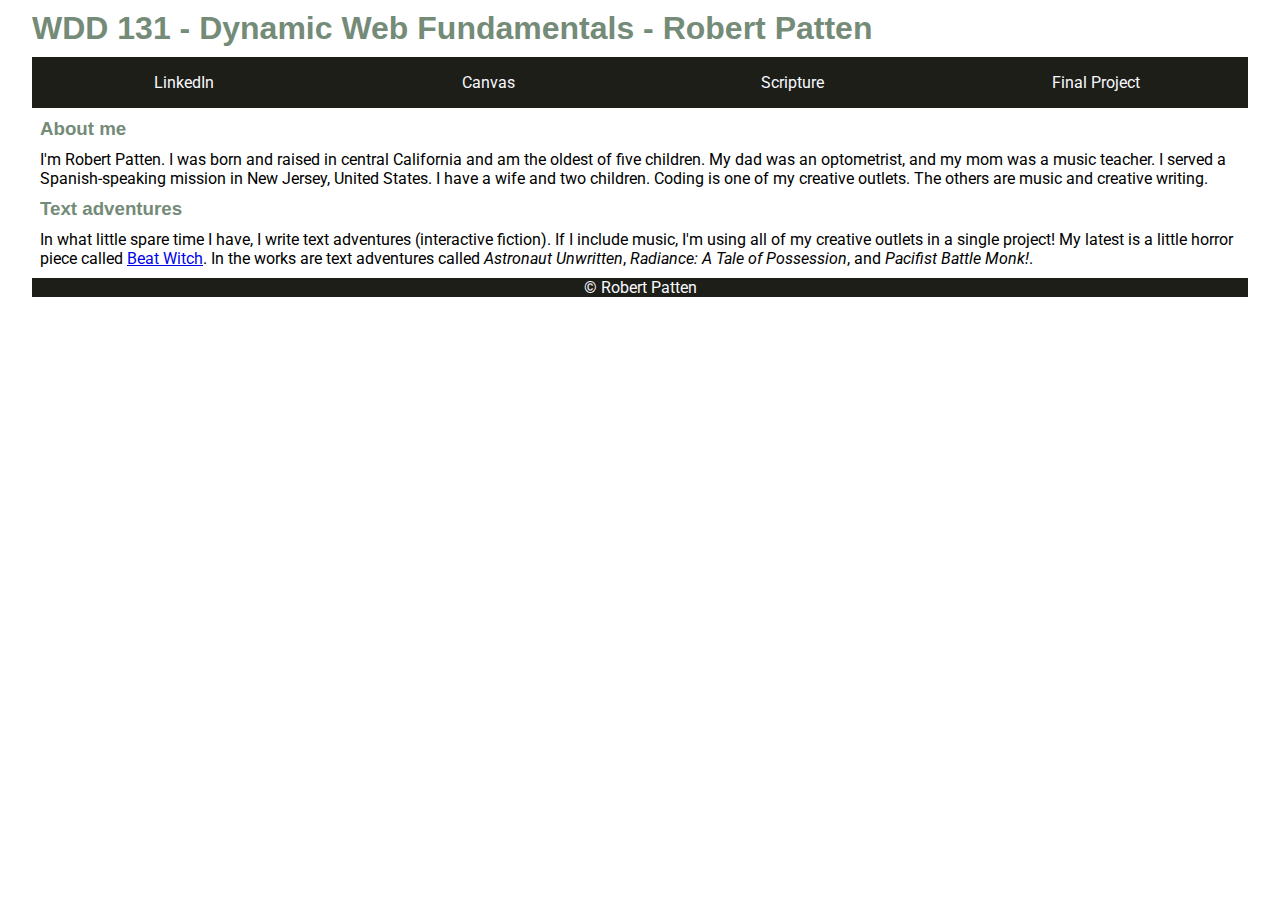
==== index.html @ 2c45228c "first commit" ====
<!DOCTYPE html>
<html lang="en">
<head>
	<meta charset="UTF-8">
	<meta name="viewport" content="width=device-width, initial-scale=1.0">
	<meta name="author" content="Robert Patten">
	<meta
  name="description"
  content="This page is about me, Robert Patten.">
	<title>WDD 131 - Dynamic Web Fundamentals - Robert Patten</title>

	<link rel="stylesheet" href="styles/base.css">

	<link rel="preconnect" href="https://fonts.googleapis.com">
	<link rel="preconnect" href="https://fonts.gstatic.com" crossorigin>
	<link href="https://fonts.googleapis.com/css2?family=Chivo+Mono:ital,wght@0,100..900;1,100..900&family=Roboto:ital,wght@0,100;0,300;0,400;0,500;0,700;0,900;1,100;1,300;1,400;1,500;1,700;1,900&display=swap" rel="stylesheet">
	
</head>
<body>
	<header>
		<h1>WDD 131 - Dynamic Web Fundamentals - Robert Patten</h1>
		<nav>
			<ul>
			<li><a href="https://www.linkedin.com/in/pattenrobert/" target="_blank">LinkedIn</a></li>
			<li><a href="https://byupw.instructure.com/" target="_blank">Canvas</a></li>
			<li><a href="https://www.churchofjesuschrist.org/study/scriptures/bofm/1-ne/15?lang=eng&id=p11#p11" target="_blank">Scripture</a></li>
			<li><a href="#">Final Project</a></li>
			</ul>
		</nav>
	</header>

	<main>
		<section class="card">
			<h3>About me</h3>
			<p>I'm Robert Patten. I was born and raised in central California and am the oldest of five children. My dad was an optometrist, and my mom was a music teacher. I served a Spanish-speaking mission in New Jersey, United States. I have a wife and two children. Coding is one of my creative outlets. The others are music and creative writing.</p>
		</section>
		<section class="card">
			<h3>Text adventures</h3>
			<p>In what little spare time I have, I write text adventures (interactive fiction). If I include music, I'm using all of my creative outlets in a single project! My latest is a little horror piece called <a href="https://html-classic.itch.zone/html/9158828/Release/play.html" target="_blank">Beat Witch</a>. In the works are text adventures called <em>Astronaut Unwritten</em>, <em>Radiance: A Tale of Possession</em>, and <em>Pacifist Battle Monk!</em>.</p>
		</section>
	</main>
	
	<footer>
		<p>&copy; <span id="currentyear"></span> Robert Patten</p>
		<p id="lastModified"></p> 
	</footer>
	
</body>
</html>
---- styles/base.css ----
* {
	margin: 0;
	padding: 0;
	box-sizing: border-box;
}

body {
	font-family: Roboto, Arial, serif;
	margin: 0 2em;
}

h1, h2, h3, h4, h5, h6 {
	font-family: Oswald, Arial, serif;
	margin: 10px 0;
	color: #748B78;
}


nav, footer {
	background: #1D1E18;
}

nav ul {
	list-style-type: none;
}

nav a {
	display: block;
	color: #F8F8FF;
	text-align: center;
	padding: 1rem;
	text-decoration: none;
}

nav a:hover {
	font-weight: bold;
}

p {
	margin: 10px 0;
}

footer {
	color: #F8F8FF;
	text-align: center;
}

main {
	max-width: 1200px;
	margin: 0 auto;
}

@media (min-width: 640px) {
	nav ul {
		display: flex;
	}

	nav ul li {
		flex: 1 1 100%;
	}
}
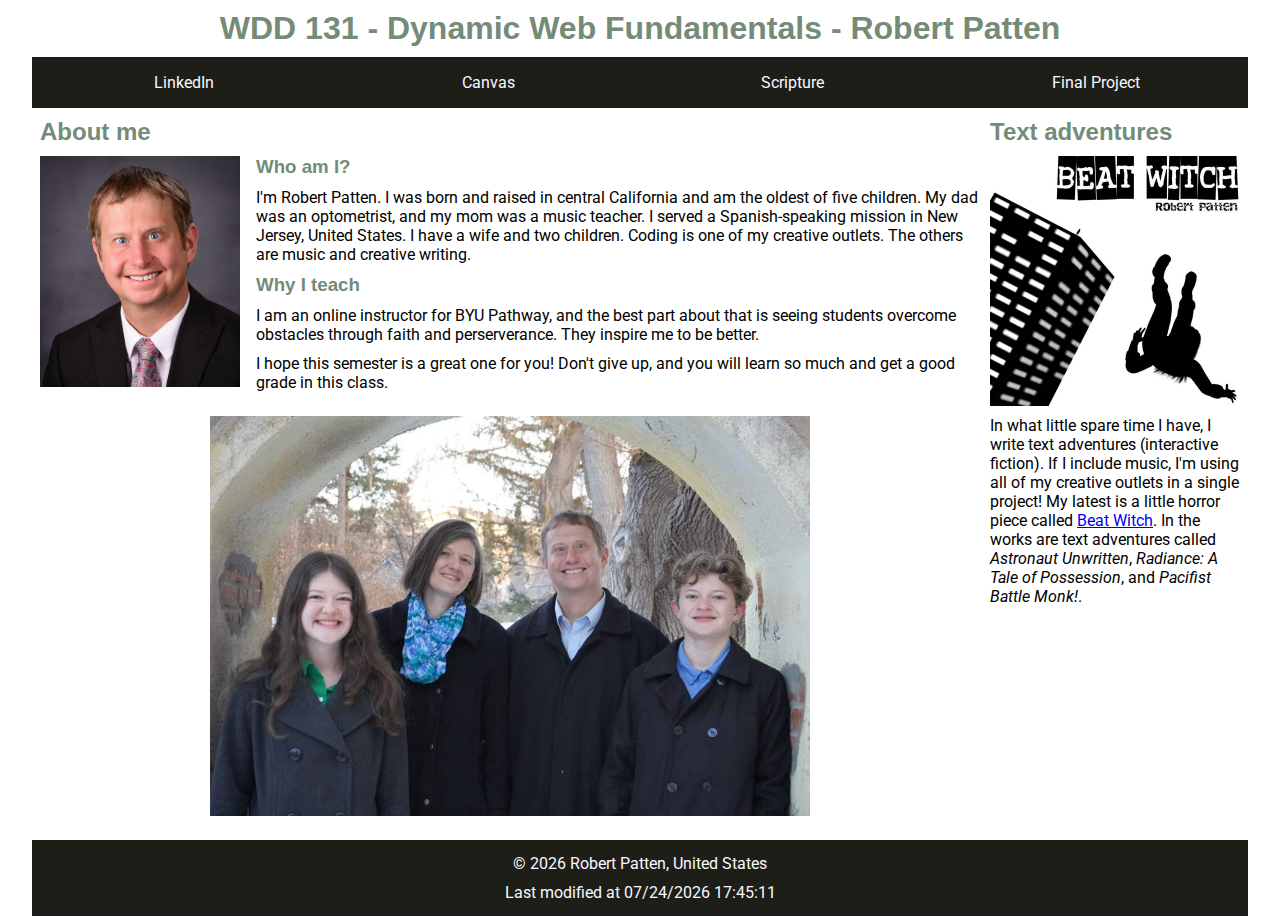
==== commit c144da58: "Add CSS and JavaScript to home page" ====
--- a/index.html
+++ b/index.html
@@ -10,11 +10,11 @@
 	<title>WDD 131 - Dynamic Web Fundamentals - Robert Patten</title>
 
 	<link rel="stylesheet" href="styles/base.css">
-
 	<link rel="preconnect" href="https://fonts.googleapis.com">
 	<link rel="preconnect" href="https://fonts.gstatic.com" crossorigin>
 	<link href="https://fonts.googleapis.com/css2?family=Chivo+Mono:ital,wght@0,100..900;1,100..900&family=Roboto:ital,wght@0,100;0,300;0,400;0,500;0,700;0,900;1,100;1,300;1,400;1,500;1,700;1,900&display=swap" rel="stylesheet">
 	
+	<script src="scripts/getdates.js" defer></script>
 </head>
 <body>
 	<header>
@@ -31,17 +31,25 @@
 
 	<main>
 		<section class="card">
-			<h3>About me</h3>
+			<h2>About me</h2>
+			<img src="images/2024-profile-cropped.jpg" alt="profile pic" id="profile-pic">
+			<h3>Who am I?</h3>
 			<p>I'm Robert Patten. I was born and raised in central California and am the oldest of five children. My dad was an optometrist, and my mom was a music teacher. I served a Spanish-speaking mission in New Jersey, United States. I have a wife and two children. Coding is one of my creative outlets. The others are music and creative writing.</p>
+			<h3>Why I teach</h3>
+			<p>I am an online instructor for BYU Pathway, and the best part about that is seeing students overcome obstacles through faith and perserverance. They inspire me to be better.</p> 
+			<p>I hope this semester is a great one for you! Don't give up, and you will learn so much and get a good grade in this class.</p>
+			<img src="images/family.jpg" alt="my family" id="family">
+
 		</section>
 		<section class="card">
-			<h3>Text adventures</h3>
+			<h2>Text adventures</h2>
+			<img src="images/beat-witch-cover.jpg" alt="beat witch cover" id="beat-witch-cover">
 			<p>In what little spare time I have, I write text adventures (interactive fiction). If I include music, I'm using all of my creative outlets in a single project! My latest is a little horror piece called <a href="https://html-classic.itch.zone/html/9158828/Release/play.html" target="_blank">Beat Witch</a>. In the works are text adventures called <em>Astronaut Unwritten</em>, <em>Radiance: A Tale of Possession</em>, and <em>Pacifist Battle Monk!</em>.</p>
 		</section>
 	</main>
 	
 	<footer>
-		<p>&copy; <span id="currentyear"></span> Robert Patten</p>
+		<p>&copy; <span id="currentyear"></span> Robert Patten, United States</p>
 		<p id="lastModified"></p> 
 	</footer>
 	
--- a/styles/base.css
+++ b/styles/base.css
@@ -15,6 +15,9 @@
 	color: #748B78;
 }
 
+h1 {
+	text-align: center;
+}
 
 nav, footer {
 	background: #1D1E18;
@@ -43,11 +46,23 @@
 footer {
 	color: #F8F8FF;
 	text-align: center;
+	padding: .25em;
 }
 
 main {
 	max-width: 1200px;
 	margin: 0 auto;
+}
+
+#family {
+	max-width: 600px;
+	margin: 1.5em auto;
+	display: block;
+}
+
+#profile-pic {
+	text-align: center;
+	margin-bottom: 1.5em;
 }
 
 @media (min-width: 640px) {
@@ -58,4 +73,23 @@
 	nav ul li {
 		flex: 1 1 100%;
 	}
+
+	
+	main {
+		display: grid;
+		grid-template-columns: 3fr .5fr;
+		column-gap: 10px;
+	}
+
+	#profile-pic {
+		float: left;
+		margin: 0 1em 0 0;
+		max-width: 200px;
+	}
+
+	#beat-witch-cover {
+		display: block;
+		text-align: center;
+		max-width: 250px;
+	}
 }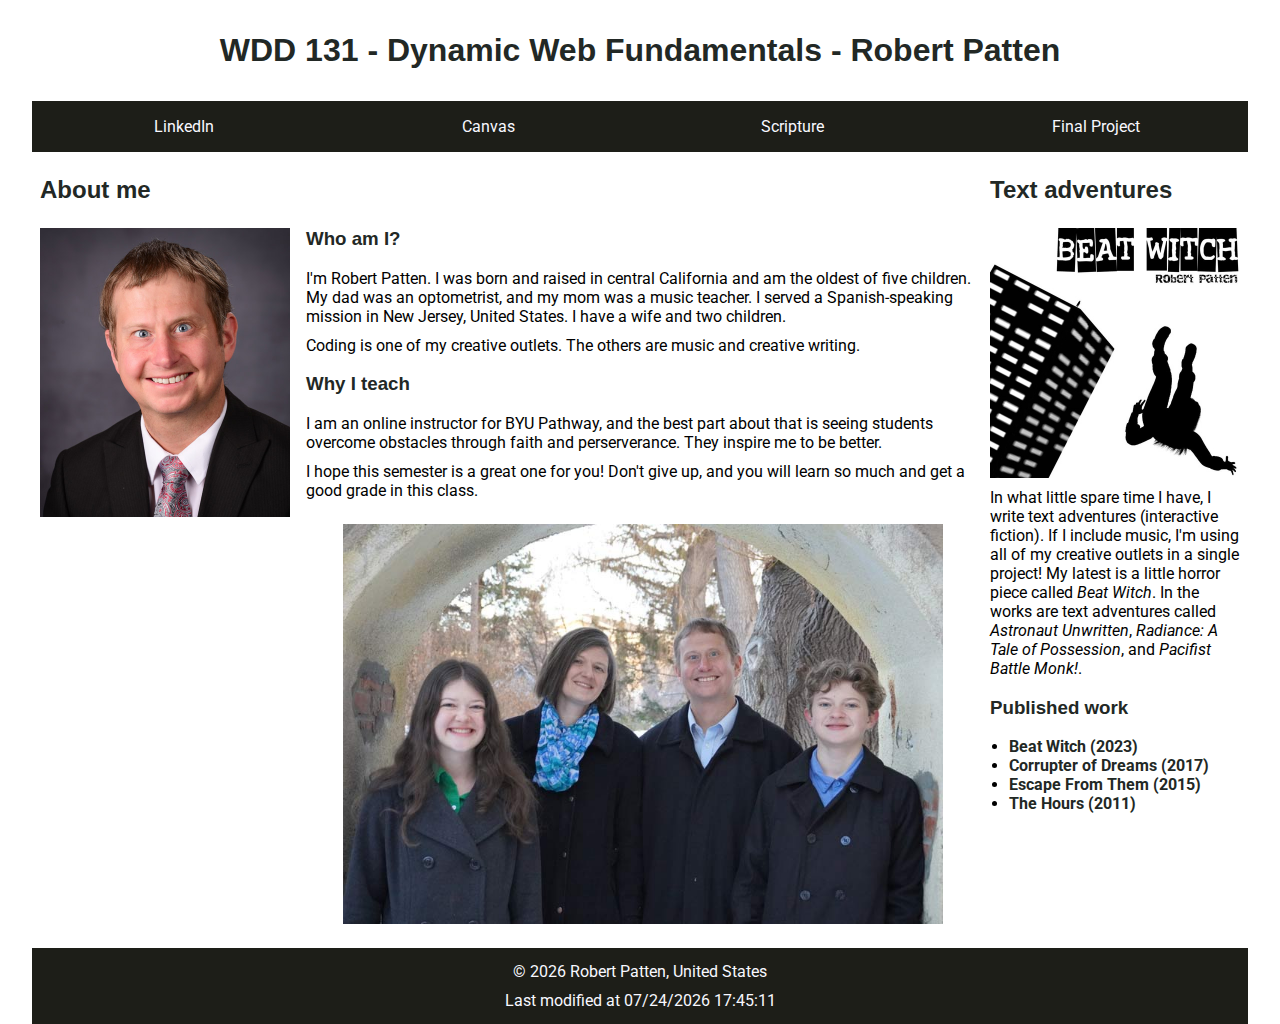
==== commit 3a2a6a9a: "Minor changes to styling, better contrast." ====
--- a/index.html
+++ b/index.html
@@ -6,7 +6,7 @@
 	<meta name="author" content="Robert Patten">
 	<meta
   name="description"
-  content="This page is about me, Robert Patten.">
+  content="This page is about me, Robert Patten">
 	<title>WDD 131 - Dynamic Web Fundamentals - Robert Patten</title>
 
 	<link rel="stylesheet" href="styles/base.css">
@@ -34,7 +34,8 @@
 			<h2>About me</h2>
 			<img src="images/2024-profile-cropped.jpg" alt="profile pic" id="profile-pic">
 			<h3>Who am I?</h3>
-			<p>I'm Robert Patten. I was born and raised in central California and am the oldest of five children. My dad was an optometrist, and my mom was a music teacher. I served a Spanish-speaking mission in New Jersey, United States. I have a wife and two children. Coding is one of my creative outlets. The others are music and creative writing.</p>
+			<p>I'm Robert Patten. I was born and raised in central California and am the oldest of five children. My dad was an optometrist, and my mom was a music teacher. I served a Spanish-speaking mission in New Jersey, United States. I have a wife and two children.</p>
+			<p>Coding is one of my creative outlets. The others are music and creative writing.</p>
 			<h3>Why I teach</h3>
 			<p>I am an online instructor for BYU Pathway, and the best part about that is seeing students overcome obstacles through faith and perserverance. They inspire me to be better.</p> 
 			<p>I hope this semester is a great one for you! Don't give up, and you will learn so much and get a good grade in this class.</p>
@@ -44,7 +45,15 @@
 		<section class="card">
 			<h2>Text adventures</h2>
 			<img src="images/beat-witch-cover.jpg" alt="beat witch cover" id="beat-witch-cover">
-			<p>In what little spare time I have, I write text adventures (interactive fiction). If I include music, I'm using all of my creative outlets in a single project! My latest is a little horror piece called <a href="https://html-classic.itch.zone/html/9158828/Release/play.html" target="_blank">Beat Witch</a>. In the works are text adventures called <em>Astronaut Unwritten</em>, <em>Radiance: A Tale of Possession</em>, and <em>Pacifist Battle Monk!</em>.</p>
+			<p>In what little spare time I have, I write text adventures (interactive fiction). If I include music, I'm using all of my creative outlets in a single project! My latest is a little horror piece called <em>Beat Witch</em>. In the works are text adventures called <em>Astronaut Unwritten</em>, <em>Radiance: A Tale of Possession</em>, and <em>Pacifist Battle Monk!</em>.
+			<h3>Published work</h3>
+				<ul>
+					<li><a href="https://ifdb.org/viewgame?id=bkct2lhv4u5z818a" target="_blank">Beat Witch (2023)</a></li>
+					<li><a href="https://ifdb.org/viewgame?id=emsro8ckttqr5ba" target="_blank">Corrupter of Dreams (2017)</a></li>
+					<li><a href="https://ifdb.org/viewgame?id=vgviggx0dtubixwj" target="_blank">Escape From Them (2015)</a></li>
+					<li><a href="https://ifdb.org/viewgame?id=oru7cthwzbdenled" target="_blank">The Hours (2011)</a></li>
+				</ul>
+			</p>
 		</section>
 	</main>
 	
--- a/styles/base.css
+++ b/styles/base.css
@@ -11,8 +11,8 @@
 
 h1, h2, h3, h4, h5, h6 {
 	font-family: Oswald, Arial, serif;
-	margin: 10px 0;
-	color: #748B78;
+	margin: 1em 0;
+	color: #222825;
 }
 
 h1 {
@@ -54,8 +54,23 @@
 	margin: 0 auto;
 }
 
+main img {
+	max-width: 300px;
+}
+
+main a, main a:visited, main a:hover {
+	text-decoration: none;
+	font-weight: bold;
+	color: #222825;
+}
+
+
+main ul {
+	margin-left: 1.2em;
+}
+
+
 #family {
-	max-width: 600px;
 	margin: 1.5em auto;
 	display: block;
 }
@@ -81,10 +96,14 @@
 		column-gap: 10px;
 	}
 
+	main img {
+		max-width: none;
+	}
+
 	#profile-pic {
 		float: left;
-		margin: 0 1em 0 0;
-		max-width: 200px;
+		margin: 0 1em 1em 0;
+		max-width: 250px;
 	}
 
 	#beat-witch-cover {
@@ -92,4 +111,8 @@
 		text-align: center;
 		max-width: 250px;
 	}
+
+	#family {
+		max-width: 600px;
+	}
 }